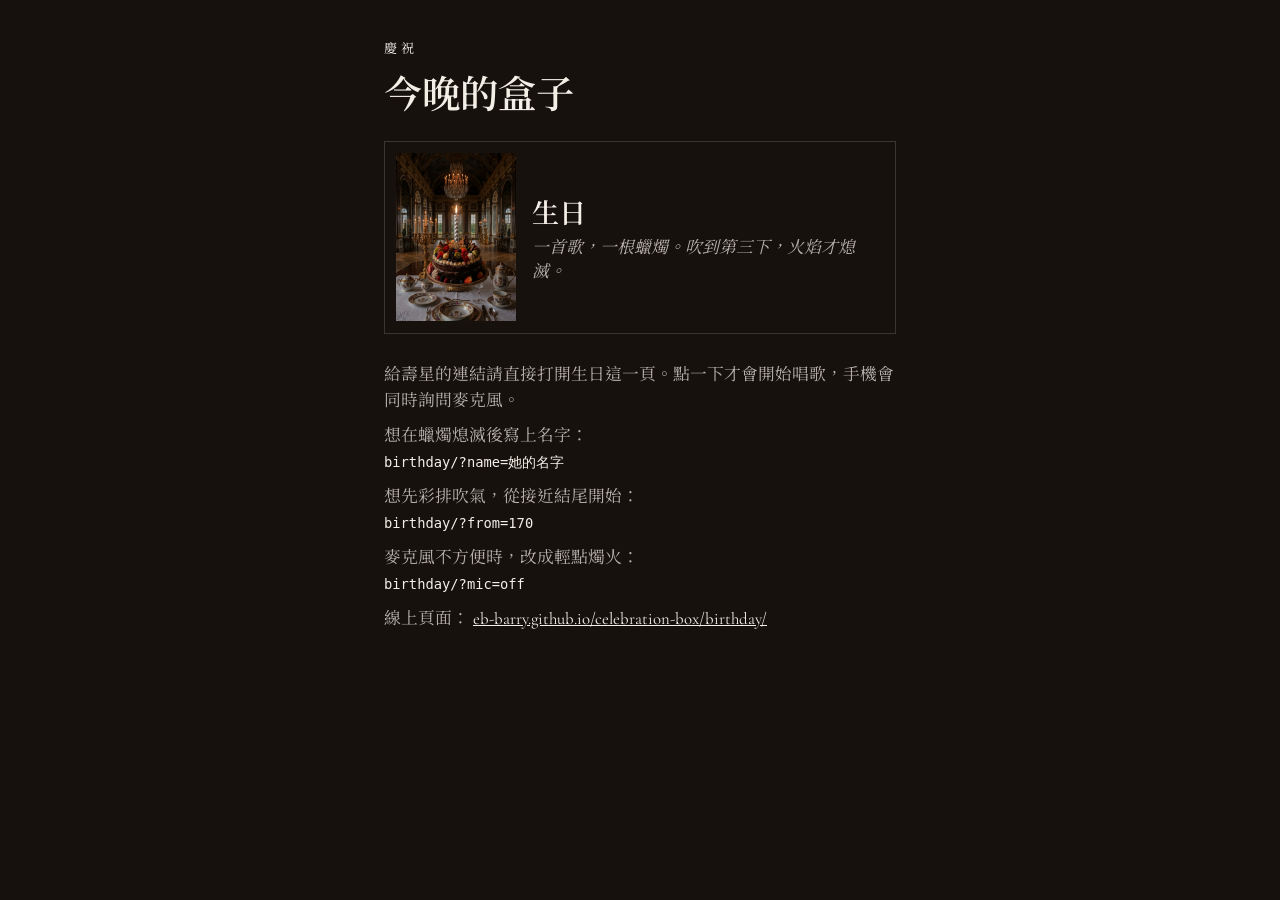
==== index.html @ b0fcbbcb "Add a birthday scene that plays a song and extinguishes the candle on the third blow. The page opens" ====
<!doctype html>
<html lang="zh-Hant">
  <head>
    <meta charset="utf-8" />
    <meta name="viewport" content="width=device-width, initial-scale=1" />
    <meta name="theme-color" content="#16110d" />
    <title>慶祝</title>
    <link rel="preconnect" href="https://fonts.googleapis.com" />
    <link rel="preconnect" href="https://fonts.gstatic.com" crossorigin />
    <link
      href="https://fonts.googleapis.com/css2?family=Cormorant+Garamond:ital,wght@0,500;0,600;1,500&family=Noto+Serif+TC:wght@500;600&display=swap"
      rel="stylesheet"
    />
    <style>
      :root {
        color-scheme: dark;
        --cream: #f4efe6;
        --dim: rgba(244, 239, 230, 0.72);
        --ink: #16110d;
        --line: rgba(244, 239, 230, 0.16);
      }

      * { box-sizing: border-box; }

      body {
        margin: 0;
        min-height: 100vh;
        background: var(--ink);
        color: var(--cream);
        font-family: "Cormorant Garamond", "Noto Serif TC", "Songti TC", Palatino, serif;
      }

      main {
        width: min(32rem, calc(100% - 2.4rem));
        margin: 0 auto;
        padding: 2.4rem 0 3rem;
      }

      .eyebrow {
        margin: 0;
        letter-spacing: 0.28em;
        font-size: 0.82rem;
      }

      h1 {
        margin: 0.4rem 0 1.4rem;
        font-size: 2.4rem;
        font-weight: 600;
      }

      .scene {
        display: grid;
        grid-template-columns: 7.5rem 1fr;
        gap: 1rem;
        align-items: center;
        padding: 0.7rem;
        border: 1px solid var(--line);
        color: inherit;
        text-decoration: none;
      }

      .scene img {
        width: 7.5rem;
        height: 10.5rem;
        object-fit: cover;
        object-position: center 42%;
      }

      .scene strong,
      .scene em {
        display: block;
      }

      .scene strong {
        font-size: 1.7rem;
        font-weight: 600;
        font-style: normal;
      }

      .scene em {
        margin-top: 0.35rem;
        color: var(--dim);
        font-size: 1.05rem;
        line-height: 1.4;
      }

      .notes {
        margin-top: 1.8rem;
        color: var(--dim);
        font-size: 1.05rem;
        line-height: 1.55;
      }

      .notes p { margin: 0.55rem 0; }

      code {
        font-family: ui-monospace, monospace;
        font-size: 0.82em;
        color: var(--cream);
      }

      a.plain {
        color: var(--cream);
      }
    </style>
  </head>
  <body>
    <main>
      <p class="eyebrow">慶祝</p>
      <h1>今晚的盒子</h1>
      <a class="scene" href="birthday/">
        <img src="birthday%20cake.jpg" alt="" />
        <span>
          <strong>生日</strong>
          <em>一首歌，一根蠟燭。吹到第三下，火焰才熄滅。</em>
        </span>
      </a>
      <section class="notes">
        <p>給壽星的連結請直接打開生日這一頁。點一下才會開始唱歌，手機會同時詢問麥克風。</p>
        <p>想在蠟燭熄滅後寫上名字：<br /><code>birthday/?name=她的名字</code></p>
        <p>想先彩排吹氣，從接近結尾開始：<br /><code>birthday/?from=170</code></p>
        <p>麥克風不方便時，改成輕點燭火：<br /><code>birthday/?mic=off</code></p>
        <p>
          線上頁面：
          <a class="plain" href="https://eb-barry.github.io/celebration-box/birthday/">eb-barry.github.io/celebration-box/birthday/</a>
        </p>
      </section>
    </main>
  </body>
</html>
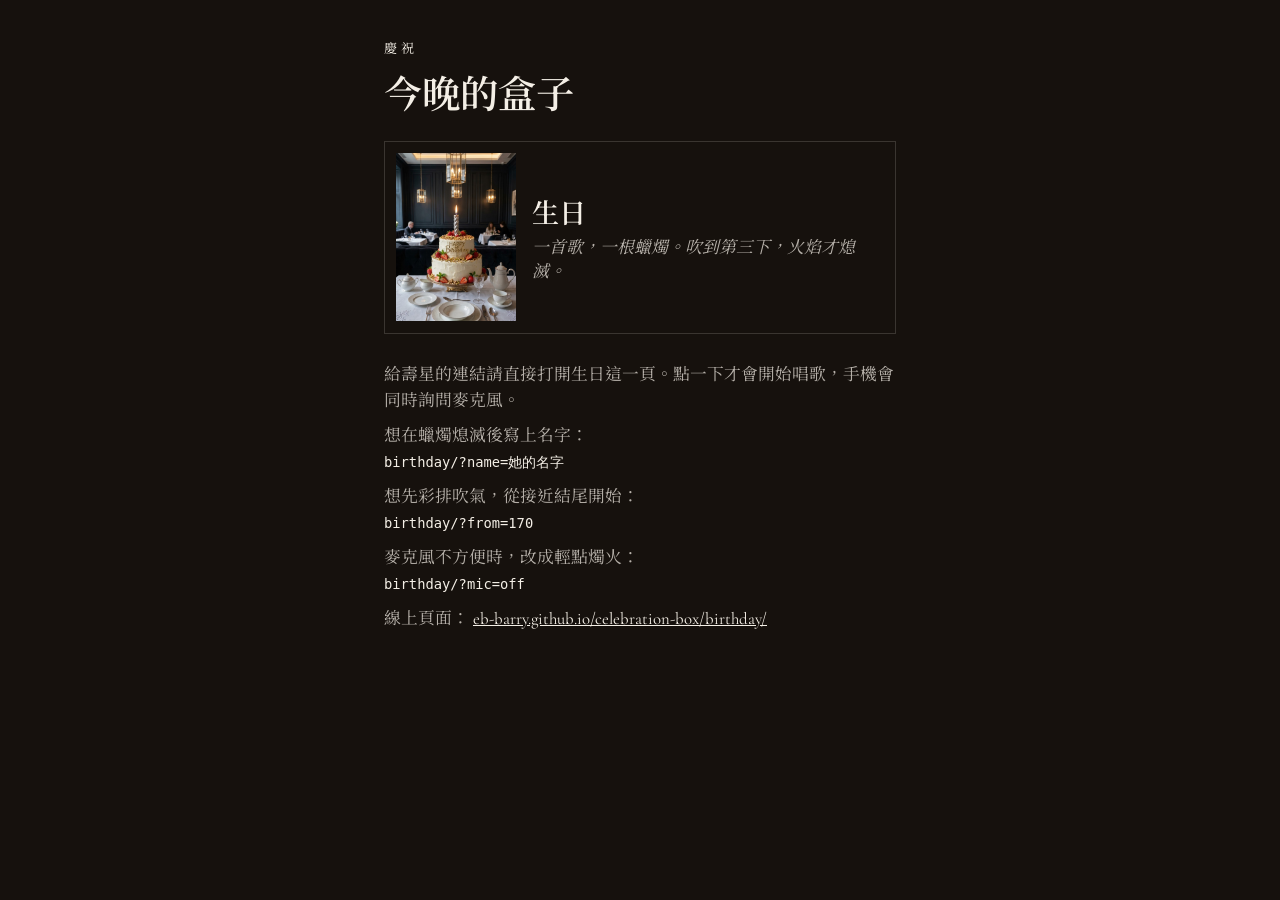
==== commit 2cba9eff: "Use the pink cake drawings as the app icon. The lit 512 image is the home-screen icon. After the can" ====
--- a/index.html
+++ b/index.html
@@ -4,7 +4,12 @@
     <meta charset="utf-8" />
     <meta name="viewport" content="width=device-width, initial-scale=1" />
     <meta name="theme-color" content="#16110d" />
+    <meta name="apple-mobile-web-app-title" content="生日" />
     <title>慶祝</title>
+    <link rel="icon" type="image/png" sizes="512x512" href="birthday/icon-512.png" />
+    <link rel="icon" type="image/png" sizes="192x192" href="birthday/icon-192.png" />
+    <link rel="apple-touch-icon" href="birthday/icon-512.png" />
+    <link rel="manifest" href="manifest.webmanifest" />
     <link rel="preconnect" href="https://fonts.googleapis.com" />
     <link rel="preconnect" href="https://fonts.gstatic.com" crossorigin />
     <link
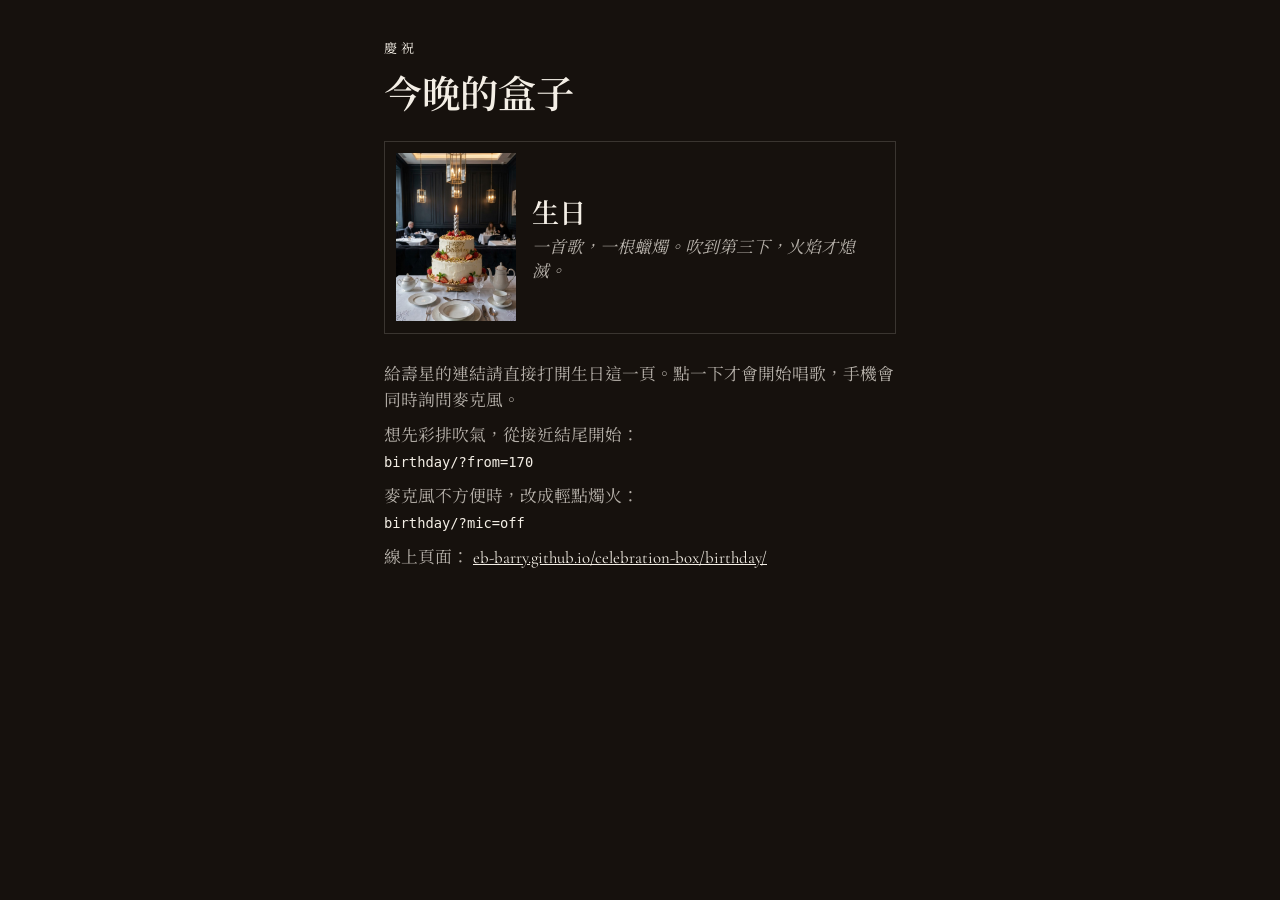
==== commit 71b43470: "Quiet the song, wave the flame, and leave smoke after the third blow. Lyrics and the name parameter " ====
--- a/index.html
+++ b/index.html
@@ -122,7 +122,6 @@
       </a>
       <section class="notes">
         <p>給壽星的連結請直接打開生日這一頁。點一下才會開始唱歌，手機會同時詢問麥克風。</p>
-        <p>想在蠟燭熄滅後寫上名字：<br /><code>birthday/?name=她的名字</code></p>
         <p>想先彩排吹氣，從接近結尾開始：<br /><code>birthday/?from=170</code></p>
         <p>麥克風不方便時，改成輕點燭火：<br /><code>birthday/?mic=off</code></p>
         <p>
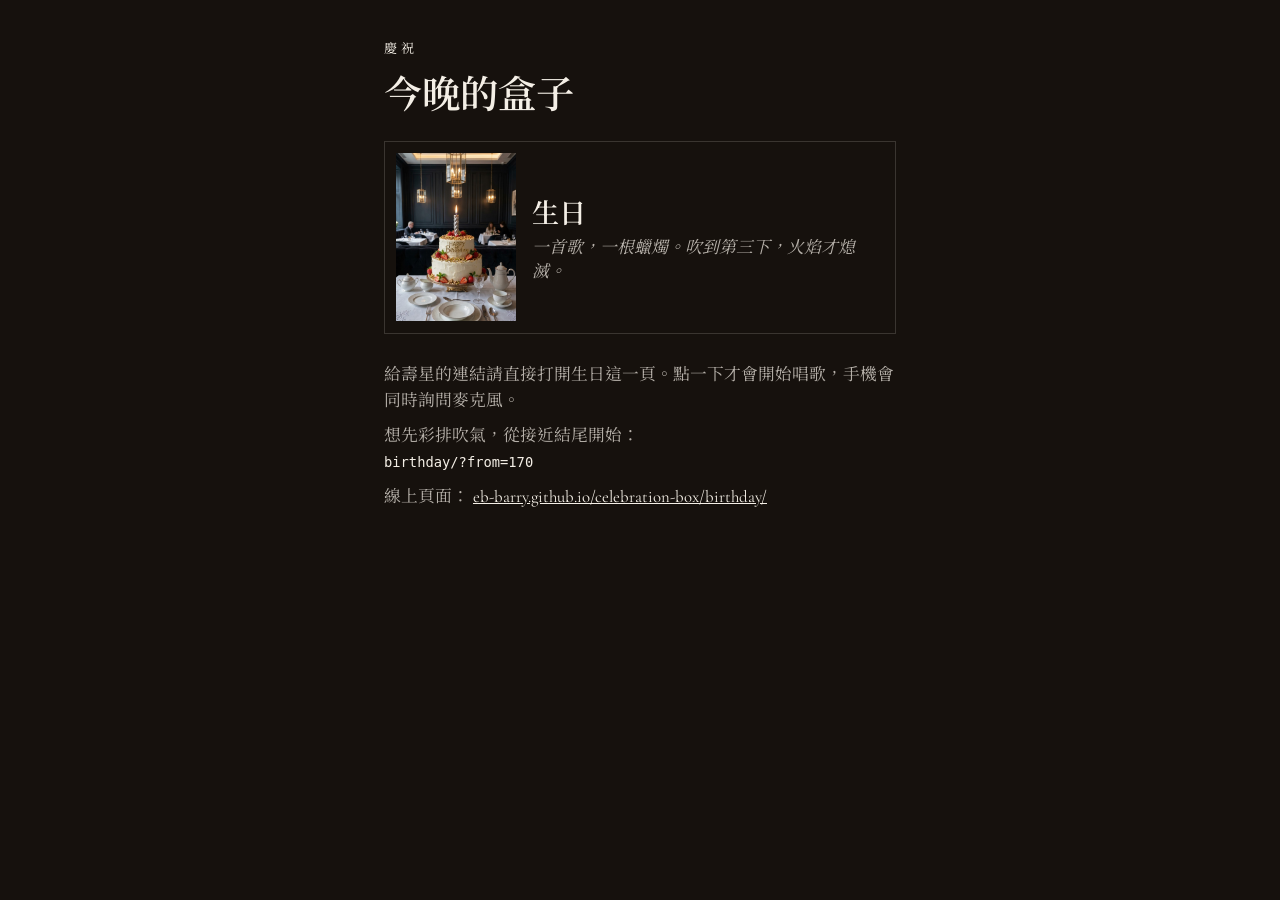
==== commit 7ab3aeea: "Ask for a wish after the song, and keep clicks from blowing out the candle. The line after the music" ====
--- a/index.html
+++ b/index.html
@@ -123,7 +123,6 @@
       <section class="notes">
         <p>給壽星的連結請直接打開生日這一頁。點一下才會開始唱歌，手機會同時詢問麥克風。</p>
         <p>想先彩排吹氣，從接近結尾開始：<br /><code>birthday/?from=170</code></p>
-        <p>麥克風不方便時，改成輕點燭火：<br /><code>birthday/?mic=off</code></p>
         <p>
           線上頁面：
           <a class="plain" href="https://eb-barry.github.io/celebration-box/birthday/">eb-barry.github.io/celebration-box/birthday/</a>
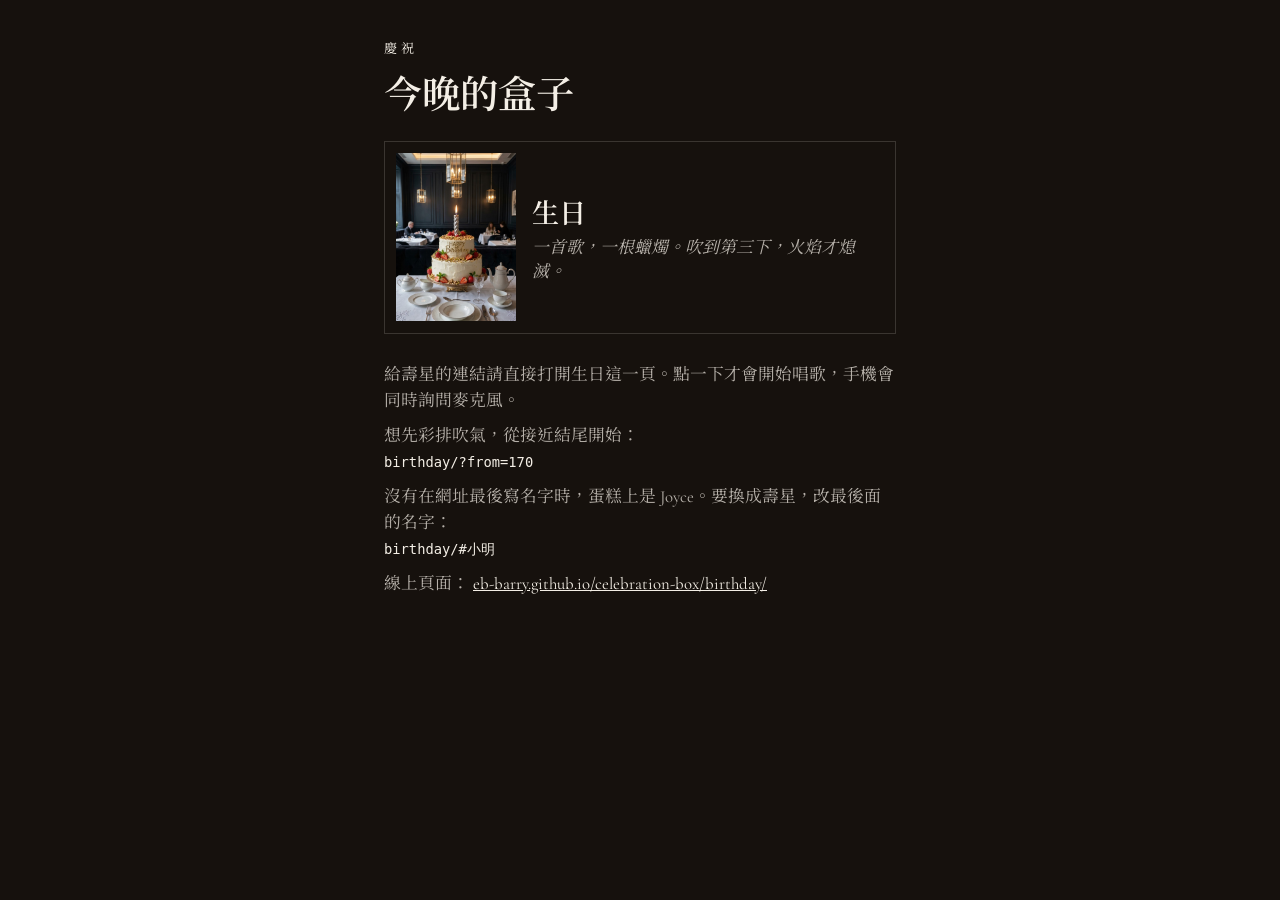
==== commit 56f1e930: "Put the birthday name from the URL on the cake. The page keeps one address. A name after the hash is" ====
--- a/index.html
+++ b/index.html
@@ -123,6 +123,7 @@
       <section class="notes">
         <p>給壽星的連結請直接打開生日這一頁。點一下才會開始唱歌，手機會同時詢問麥克風。</p>
         <p>想先彩排吹氣，從接近結尾開始：<br /><code>birthday/?from=170</code></p>
+        <p>沒有在網址最後寫名字時，蛋糕上是 Joyce。要換成壽星，改最後面的名字：<br /><code>birthday/#小明</code></p>
         <p>
           線上頁面：
           <a class="plain" href="https://eb-barry.github.io/celebration-box/birthday/">eb-barry.github.io/celebration-box/birthday/</a>
